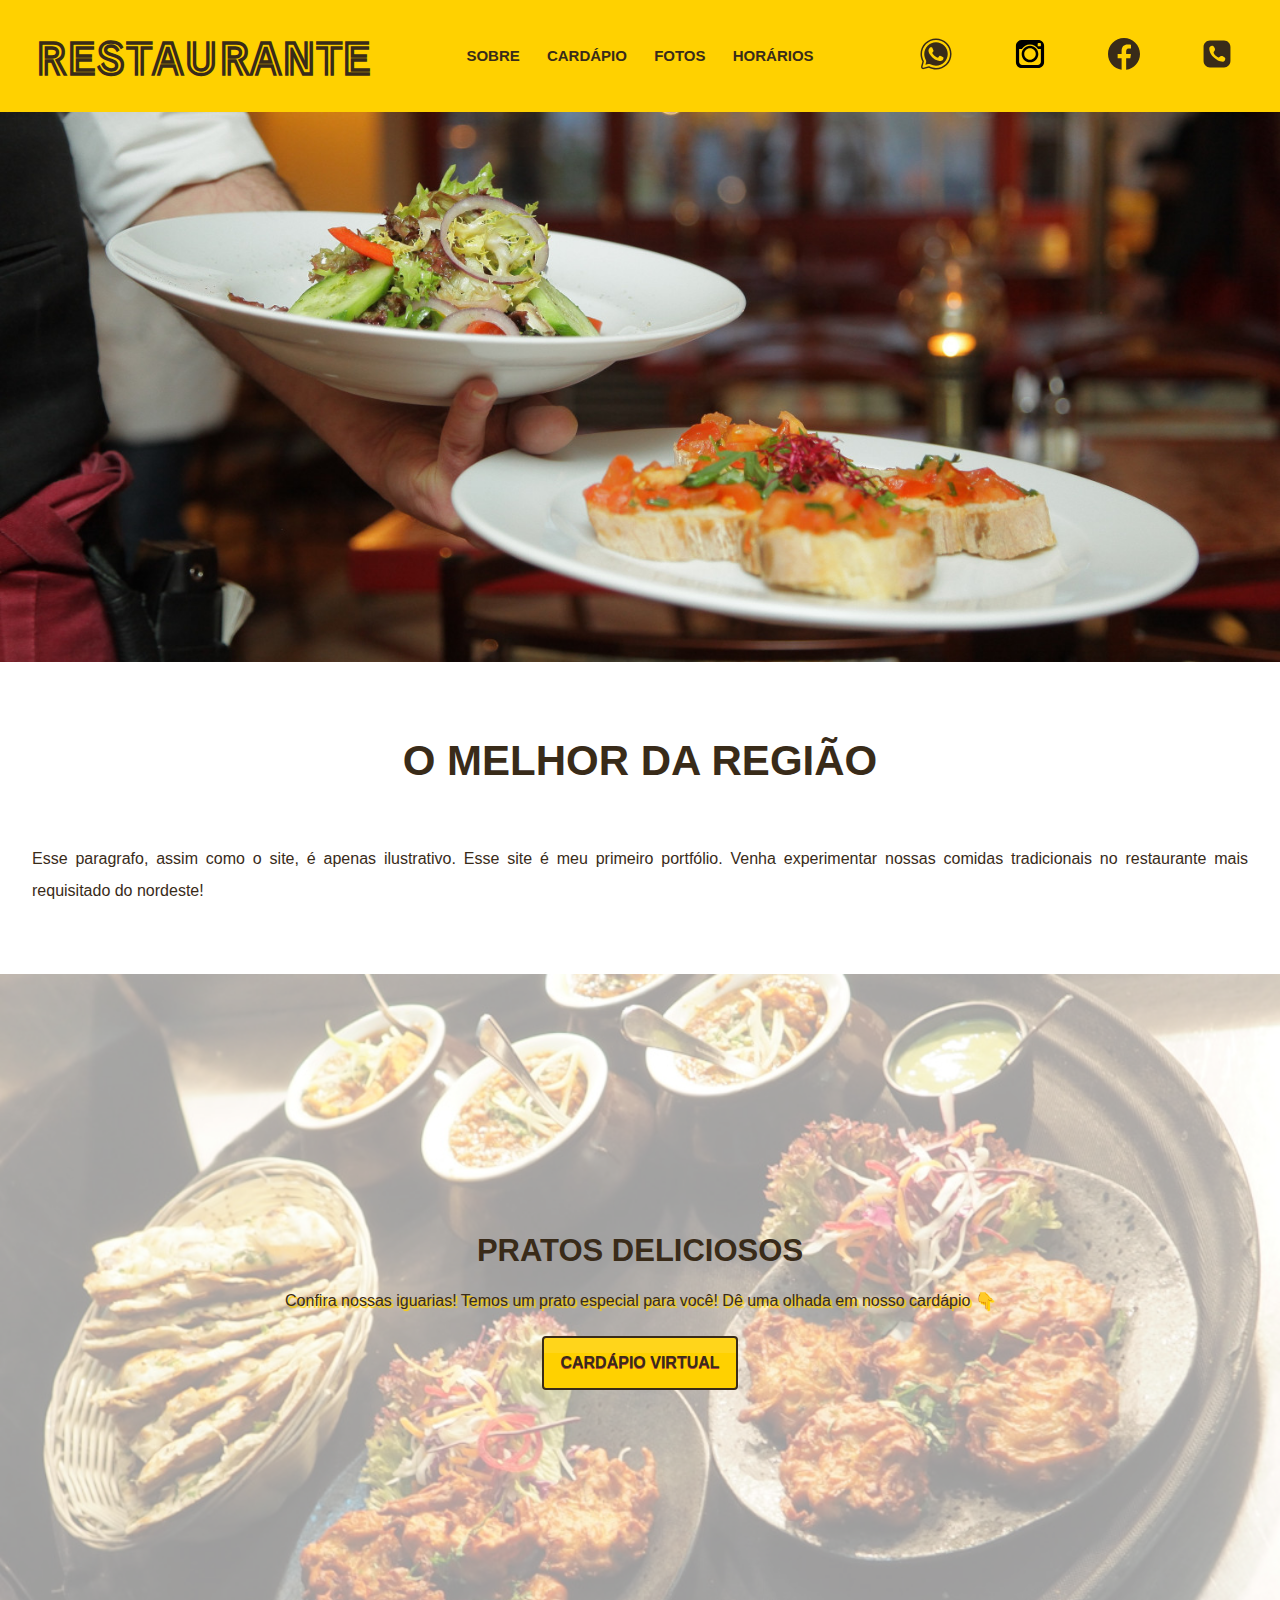
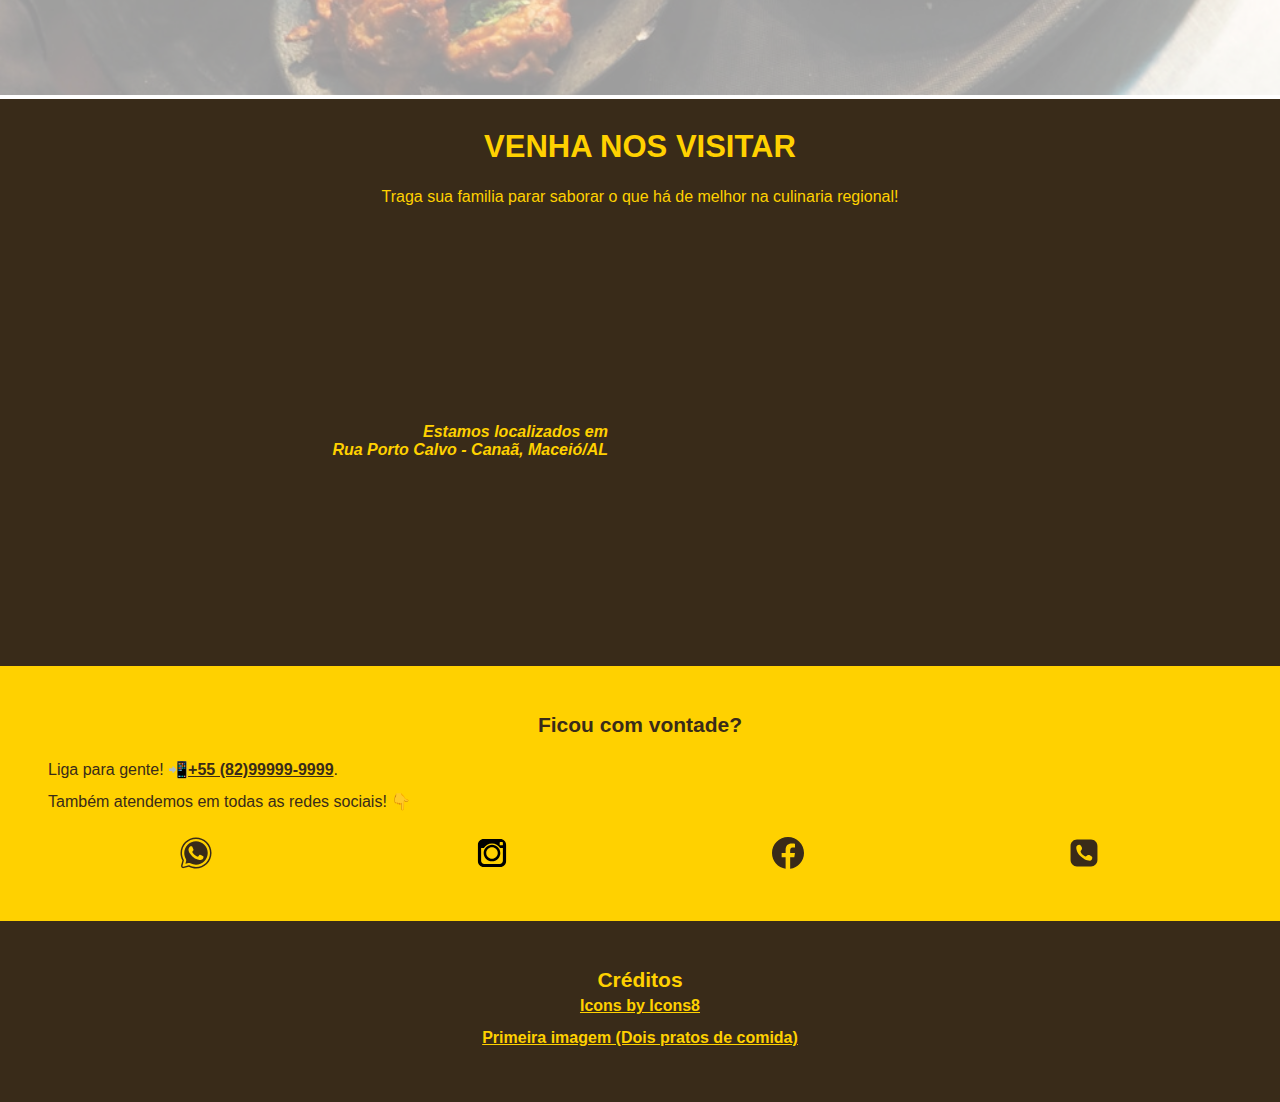
==== index.html @ 69aefb5d "First Release" ====
<!DOCTYPE html>
<html lang="pt-br">
<head>
    <meta charset="UTF-8">
    <meta http-equiv="X-UA-Compatible" content="IE=edge">
    <meta name="viewport" content="width=device-width, initial-scale=1.0">
    <title>Document</title>
    <link rel="stylesheet" href="style.css">
    <link rel="shortcut icon" href="assets/favicon.ico" type="image/x-icon">
    
    <link rel="preconnect" href="https://fonts.gstatic.com">
    <link href="https://fonts.googleapis.com/css2?family=Raleway:wght@700&display=swap" rel="stylesheet">
    <link href="https://fonts.googleapis.com/css2?family=Train+One&display=swap" rel="stylesheet">
</head>
<body>
    <header>
        <h1 class="logo" id="main-logo"><span id="txt1">RESTAURANTE</span> <span id="txt2">R</span> </h1>

        <nav id="main-nav">
            <ul class="">
                <li><a href="#sobre" class="navItens slowMove">SOBRE</a></li>
                <li><a href="" class="navItens">CARDÁPIO</a></li>
                <li><a href="" class="navItens">FOTOS</a></li>
                <li><a href="" class="navItens">HORÁRIOS</a></li>
            </ul>
        </nav>

        <nav id="social-media">
            <ul class="">
                <li><a href=""><img src="assets/social-media-icons/whatsapp-32px.svg" alt="Nosso Whatsapp"></li></a>
                <li><a href="https://www.instagram.com/erick.macena1/"><img src="assets/social-media-icons/instagram-32px.svg" alt="Nosso Instagram"></li></a>
                <li><a href=""><img src="assets/social-media-icons/facebook-32px.svg" alt="Nosso Facebook"></li></a>
                <li><a href="tel:+5582999999999"><img src="assets/social-media-icons/phone-32px.svg" alt="Nosso Telegone"></a></li>
            </ul>
        </nav>
    </header>

    <main>
        <picture>
            <source media="(max-width:500px)" srcset="assets/site-photos/garcom-500px.jpg">
            <source media="(max-width:1050px)" srcset="assets/site-photos/garcom-1000px.jpg">
            <img src="assets/site-photos/garcom-1500px.jpg" alt="Garçon segurando um prato de salada e um prato de camarão" style="width: 100%;">
        </picture>
        <article>
            <section class="content-block">
                <h1 class="title" id="sobre">O MELHOR DA REGIÃO</h1>
                <p class="simple-text">Esse paragrafo, assim como o site, é apenas ilustrativo. Esse site é meu primeiro portfólio. Venha experimentar nossas comidas tradicionais no restaurante mais requisitado do nordeste!</p>
            </section>

            <section id="atractive-block">
                <picture class="background-image">
                    <source media="(max-width:1050px)" srcset="assets/site-photos/grande-refeicao-500px.jpg">
                    <img src="assets/site-photos/grande-refeicao-1000px.jpg" alt="Mesa cheia de comida" width="100%" loading="lazy">
                </picture>

                <section class="content-block">
                    <h2 class="title2">PRATOS DELICIOSOS</h2>
                    <p class="simple-text">Confira nossas iguarias! Temos um prato especial para você! Dê uma olhada em nosso cardápio 👇</p>

                    <a class="btn">CARDÁPIO VIRTUAL</a>
                </section>
            </section>

            <section class="content-block" id="location">
                <section class="locationChild">
                    <h2 class="title2">VENHA NOS VISITAR</h2>
                    <p class="simple-text">
                        Traga sua familia parar saborar o que há de melhor na culinaria regional!
                    </p>
                </section>

                <section class="locationChild" id="address">
                    <section>
                        <address>
                            <span style="white-space:nowrap;">Estamos localizados em</span><br>
                            Rua Porto Calvo - Canaã, Maceió/AL
                        </address>
                    </section>
                    
                    
                    <section>
                        <iframe src="https://www.google.com/maps/embed?pb=!1m14!1m8!1m3!1d3933.883876075497!2d-35.7405759265915!3d-9.605266485255875!3m2!1i1024!2i768!4f13.1!3m3!1m2!1s0x701461fbe704f8f%3A0x3275fdd98e385e87!2zUi4gUMO0cnRvIENhbHZvIC0gQ2FuYcOjLCBNYWNlacOzIC0gQUw!5e0!3m2!1sen!2sbr!4v1619216663460!5m2!1sen!2sbr" width="100%" height="350" style="border:0;" allowfullscreen="true" loading="lazy"></iframe>

                    </section>
                </section>
                
            </section>
        </article>
    </main>

    <footer>
        
        <section class="myFooter">
            <h3 class="title3">Ficou com vontade?</h3>
            <p class="simple-text">Liga para gente! 📲<a style="text-decoration: underline; font-weight: bolder;" href="tel:+5582999999999">+55 (82)99999-9999</a>. <br>Também atendemos em todas as redes sociais! 👇</p>

            <nav>
                <ul id="social_media" class="">
                    <li><a href=""><img src="assets/social-media-icons/whatsapp-32px.svg" alt="Nosso Whatsapp"></li></a>
                    <li><a href="https://www.instagram.com/erick.macena1/"><img src="assets/social-media-icons/instagram-32px.svg" alt="Nosso Instagram"></li></a>
                    <li><a href=""><img src="assets/social-media-icons/facebook-32px.svg" alt="Nosso Facebook"></li></a>
                    <li><a href="tel:+5582999999999"><img src="assets/social-media-icons/phone-32px.svg" alt="Nosso Telegone"></a></li>
                </ul>
            </nav>
        </section>

        <section class="credits">
            <h3 class="title3">Créditos</h3>
            <a target="_blank" rel="external" href="https://icons8.com/">Icons by Icons8</a>
            <a target="_blank" rel="external" href="https://www.pexels.com/pt-br/foto/pessoa-segurando-pratos-de-confeitaria-em-pratos-de-ceramica-branca-262978/">Primeira imagem (Dois pratos de comida)</a>
        </section>
    </footer>
    <script src="script.js"></script>
</body>
</html>
---- style.css ----
*
{
    margin: 0;
    padding: 0;
    box-sizing: border-box;
}
/* SINTAXE DE VARIAVEL: var(--variable) */
:root
{
    --myYellow: #ffd100;
    --myBrown: #392b19;
}

html
{
    scroll-behavior: smooth;
}

body
{
    font-family: 'Open Sans', sans-serif;
    color: var(--myBrown);
    font-size: 16px;
}

header
{
    background-color: var(--myYellow);
    height: 15em;
    padding: 1em;
    width: 100%;
    display: flex;
    flex-direction: column;
    text-align: center;
    flex-wrap: wrap;
    justify-content: space-around;
}

.logo
{
    font-family: 'Train One', serif;
    font-size: 42px;

}

#txt2
{
    display: none;
}

ul
{
    list-style-type: none;
    display: flex;
    flex-wrap: wrap;
    justify-content: space-around;
}

.navItens
{
    height: 2em;
    line-height: 1.5em;
    padding: .3em;
    color: var(--myBrown);
    text-align: center;
    font-size: 15px;
    font-weight: bolder;
}

.navItens:hover
{
    color: var(--myYellow);
    background-color: var(--myBrown);
}

a
{
    color: inherit;
    text-decoration: none;
    cursor: pointer;
}

/*============\/ BODY \/=============*/

.content-block
{
    padding: 2em 2em 3em 2em;
    width: 100%;
}

.title
{
    font-size: 42px;
    text-align: center;
    padding: 1em 0;
    font-weight: bold;
    line-height: 1em;
}

.title2
{
    text-align: center;
    font-size: 31px;
    padding: 1em 0;
    font-weight: bolder;
    line-height: 1em;
}

.title3
{
    text-align: center;
    font-size: 21px;
    padding: 1em 0;
    font-weight: bolder;
    line-height: 1em;
}

.simple-text
{
    line-height: 2em;
    text-align: justify;
    font-weight: lighter;
    padding: 1.2em 0;
}

#atractive-block
{
    position: relative;
}

.background-image
{
    opacity: .4;
}

#atractive-block > section
{
    display: flex;
    flex-direction: column;
    justify-content: center;
    align-items: center;
    padding-bottom: 5em;

    position: absolute;
    top: 0;
    left: 0;
    right: 0;
    bottom: 0;
    max-height: 100%;
}

#atractive-block > section > p
{

    text-shadow: var(--myYellow) 2px 2px 1px;
}

.btn 
{
	box-shadow:inset 0px 39px 0px -24px #ffd51b;
	background-color:var(--myYellow);
	border-radius:4px;
	border:2px solid var(--myBrown);
    display: inline-block;
    font-weight: 550;
	cursor:pointer;
	color: var(--myBrown);
	padding: 1em;
    text-align: center;
	text-decoration:none;
	text-shadow:0px 1px 0px #b23e35;
}

.btn:hover {
	background-color:#ffd51b;
}
.btn:active {
	position:relative;
	top:1px;
}

#location
{
    color: var(--myYellow);
    background-color: var(--myBrown);
}

address
{
    font-weight: bold;
    padding: 2em;
}

footer
{
    font-weight: bold;
}

.myFooter
{
    padding: 3em;
    background-color: var(--myYellow);
}

.credits
{
    padding: 3em;
    color: var(--myYellow);
    background-color: var(--myBrown);
    text-align: center;
}

.credits > a
{
    text-decoration: underline;
    display: block;
    line-height: 2em;
}

@media screen and (max-width: 350px)
{
    #txt1
    {
        display: none;
    }

    #txt2
    {
        display: inline-block;
    }

}

@media screen and (min-width: 600px)
{
    header
    {
        flex-direction: row;
        align-items: center;
        height: 11em;
    }

    #main-logo
    {
        flex-basis: 100%;
    }

    #main-nav
    {
        width: 60%;
    }

    #social-media
    {
        width: 30%;
    }

    #location > section > p
    {
        text-align: center;
    }
}

@media screen and (min-width: 800px)
{
    #main-nav
    {
        width: 40%;
    }

    .title2, .title3
    {
        padding: 0;
    }

    #address
    {
        margin-top: 2em;
        display: flex;
        align-items: center;
        justify-content: center;
    }

    #address > section
    {
        width: 50%;

        max-width: 450px;
    }

    address
    {
        text-align: right;
    }
}

@media screen and (min-width: 1150px)
{
    header
    {
        align-items: center;
        height: 7em;
        justify-content: space-between;
    }

    #main-logo
    {
        flex-basis: initial;
    }

    #main-logo, #main-nav, #social-media
    {
        width: 30%;
    }

    #location > section > p
    {
        text-align: center;
    }

}
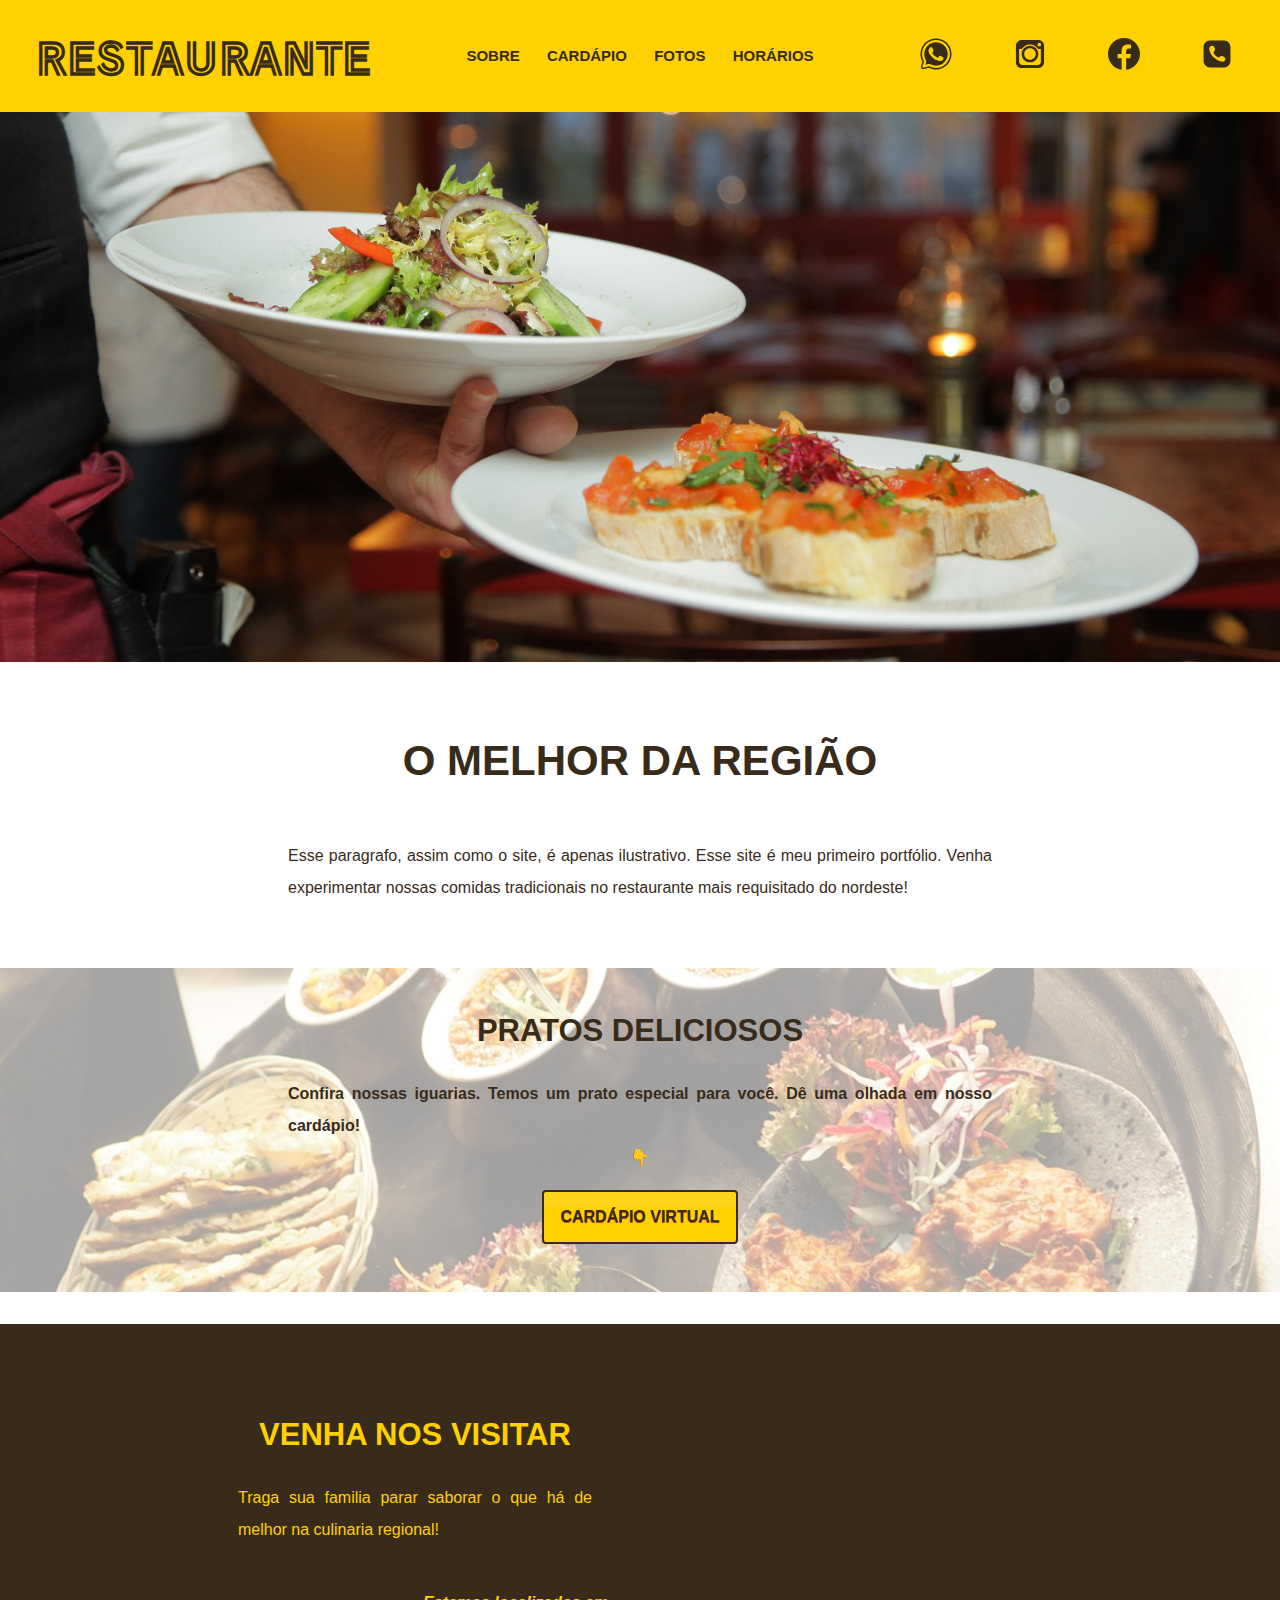
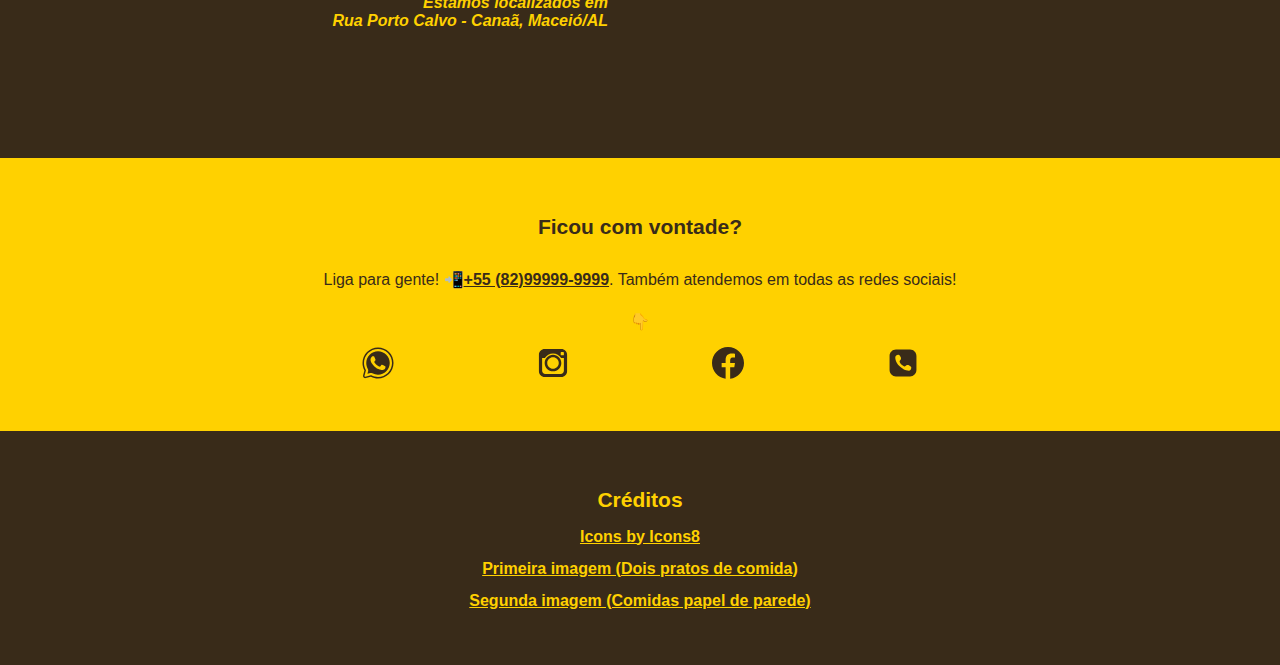
==== commit a1e7fffb: "Layout and assets fix" ====
--- a/index.html
+++ b/index.html
@@ -1,5 +1,6 @@
 <!DOCTYPE html>
 <html lang="pt-br">
+
 <head>
     <meta charset="UTF-8">
     <meta http-equiv="X-UA-Compatible" content="IE=edge">
@@ -7,16 +8,17 @@
     <title>Document</title>
     <link rel="stylesheet" href="style.css">
     <link rel="shortcut icon" href="assets/favicon.ico" type="image/x-icon">
-    
+
     <link rel="preconnect" href="https://fonts.gstatic.com">
     <link href="https://fonts.googleapis.com/css2?family=Raleway:wght@700&display=swap" rel="stylesheet">
     <link href="https://fonts.googleapis.com/css2?family=Train+One&display=swap" rel="stylesheet">
 </head>
+
 <body>
     <header>
         <h1 class="logo" id="main-logo"><span id="txt1">RESTAURANTE</span> <span id="txt2">R</span> </h1>
 
-        <nav id="main-nav">
+        <nav id="header-nav">
             <ul class="">
                 <li><a href="#sobre" class="navItens slowMove">SOBRE</a></li>
                 <li><a href="" class="navItens">CARDÁPIO</a></li>
@@ -28,9 +30,11 @@
         <nav id="social-media">
             <ul class="">
                 <li><a href=""><img src="assets/social-media-icons/whatsapp-32px.svg" alt="Nosso Whatsapp"></li></a>
-                <li><a href="https://www.instagram.com/erick.macena1/"><img src="assets/social-media-icons/instagram-32px.svg" alt="Nosso Instagram"></li></a>
+                <li><a href="https://www.instagram.com/erick.macena1/"><img
+                            src="assets/social-media-icons/instagram-32px.svg" alt="Nosso Instagram"></li></a>
                 <li><a href=""><img src="assets/social-media-icons/facebook-32px.svg" alt="Nosso Facebook"></li></a>
-                <li><a href="tel:+5582999999999"><img src="assets/social-media-icons/phone-32px.svg" alt="Nosso Telegone"></a></li>
+                <li><a href="tel:+5582999999999"><img src="assets/social-media-icons/phone-32px.svg"
+                            alt="Nosso Telegone"></a></li>
             </ul>
         </nav>
     </header>
@@ -39,66 +43,78 @@
         <picture>
             <source media="(max-width:500px)" srcset="assets/site-photos/garcom-500px.jpg">
             <source media="(max-width:1050px)" srcset="assets/site-photos/garcom-1000px.jpg">
-            <img src="assets/site-photos/garcom-1500px.jpg" alt="Garçon segurando um prato de salada e um prato de camarão" style="width: 100%;">
+            <img src="assets/site-photos/garcom-1500px.jpg"
+                alt="Garçon segurando um prato de salada e um prato de camarão" style="width: 100%;">
         </picture>
+
         <article>
-            <section class="content-block">
-                <h1 class="title" id="sobre">O MELHOR DA REGIÃO</h1>
-                <p class="simple-text">Esse paragrafo, assim como o site, é apenas ilustrativo. Esse site é meu primeiro portfólio. Venha experimentar nossas comidas tradicionais no restaurante mais requisitado do nordeste!</p>
+            <section id="sobre" class="content-block">
+                <h1 class="title">O MELHOR DA REGIÃO</h1>
+                <p class="simple-text">Esse paragrafo, assim como o site, é apenas ilustrativo. Esse site é meu primeiro
+                    portfólio. Venha experimentar nossas comidas tradicionais no restaurante mais requisitado do
+                    nordeste!</p>
             </section>
 
-            <section id="atractive-block">
+            <section id="atractive-block" class="content-block">
+
+                <h2 class="title2">PRATOS DELICIOSOS</h2>
+                <p class="simple-text">Confira nossas iguarias. Temos um prato especial para você. Dê uma olhada em
+                    nosso cardápio!<br><span class="seta-baixo">👇</span></p>
+
+                <a class="btn">CARDÁPIO VIRTUAL</a>
+
                 <picture class="background-image">
-                    <source media="(max-width:1050px)" srcset="assets/site-photos/grande-refeicao-500px.jpg">
-                    <img src="assets/site-photos/grande-refeicao-1000px.jpg" alt="Mesa cheia de comida" width="100%" loading="lazy">
+                    <source media="(max-width:600px)" srcset="assets/site-photos/grande-refeicao-500px.jpg">
+                    <source media="(max-width:1050px)" srcset="assets/site-photos/grande-refeicao-1000px-cropped.jpg">
+                    <img src="assets/site-photos/grande-refeicao-1500px-cropped.jpg" alt="Mesa cheia de comida"
+                        width="100%" height="100%" loading="lazy">
                 </picture>
-
-                <section class="content-block">
-                    <h2 class="title2">PRATOS DELICIOSOS</h2>
-                    <p class="simple-text">Confira nossas iguarias! Temos um prato especial para você! Dê uma olhada em nosso cardápio 👇</p>
-
-                    <a class="btn">CARDÁPIO VIRTUAL</a>
-                </section>
             </section>
 
             <section class="content-block" id="location">
-                <section class="locationChild">
+                <section>
                     <h2 class="title2">VENHA NOS VISITAR</h2>
                     <p class="simple-text">
                         Traga sua familia parar saborar o que há de melhor na culinaria regional!
                     </p>
+
+                    <address>
+                        <span style="white-space:nowrap;">Estamos localizados em</span><br>
+                        Rua Porto Calvo - Canaã, Maceió/AL
+                    </address>
                 </section>
 
-                <section class="locationChild" id="address">
-                    <section>
-                        <address>
-                            <span style="white-space:nowrap;">Estamos localizados em</span><br>
-                            Rua Porto Calvo - Canaã, Maceió/AL
-                        </address>
-                    </section>
-                    
-                    
-                    <section>
-                        <iframe src="https://www.google.com/maps/embed?pb=!1m14!1m8!1m3!1d3933.883876075497!2d-35.7405759265915!3d-9.605266485255875!3m2!1i1024!2i768!4f13.1!3m3!1m2!1s0x701461fbe704f8f%3A0x3275fdd98e385e87!2zUi4gUMO0cnRvIENhbHZvIC0gQ2FuYcOjLCBNYWNlacOzIC0gQUw!5e0!3m2!1sen!2sbr!4v1619216663460!5m2!1sen!2sbr" width="100%" height="350" style="border:0;" allowfullscreen="true" loading="lazy"></iframe>
+                <section>
+                    <iframe
+                        src="https://www.google.com/maps/embed?pb=!1m14!1m8!1m3!1d3933.883876075497!2d-35.7405759265915!3d-9.605266485255875!3m2!1i1024!2i768!4f13.1!3m3!1m2!1s0x701461fbe704f8f%3A0x3275fdd98e385e87!2zUi4gUMO0cnRvIENhbHZvIC0gQ2FuYcOjLCBNYWNlacOzIC0gQUw!5e0!3m2!1sen!2sbr!4v1619216663460!5m2!1sen!2sbr"
+                        width="100%" height="350" style="border:0;" allowfullscreen="true" loading="lazy"></iframe>
 
-                    </section>
                 </section>
-                
+
+
             </section>
         </article>
     </main>
 
     <footer>
-        
+
         <section class="myFooter">
             <h3 class="title3">Ficou com vontade?</h3>
-            <p class="simple-text">Liga para gente! 📲<a style="text-decoration: underline; font-weight: bolder;" href="tel:+5582999999999">+55 (82)99999-9999</a>. <br>Também atendemos em todas as redes sociais! 👇</p>
 
-            <nav>
-                <ul id="social_media" class="">
+            <p class="simple-text">Liga para gente! 📲<a style="text-decoration: underline; font-weight: bolder;"
+                    href="tel:+5582999999999">+55 (82)99999-9999</a>. Também atendemos em todas as redes sociais!
+            </p>
+
+            <p class="seta-baixo">👇</p>
+
+            <nav id="social_media_2">
+                <ul>
                     <li><a href=""><img src="assets/social-media-icons/whatsapp-32px.svg" alt="Nosso Whatsapp"></li></a>
+                    
                     <li><a href="https://www.instagram.com/erick.macena1/"><img src="assets/social-media-icons/instagram-32px.svg" alt="Nosso Instagram"></li></a>
+
                     <li><a href=""><img src="assets/social-media-icons/facebook-32px.svg" alt="Nosso Facebook"></li></a>
+
                     <li><a href="tel:+5582999999999"><img src="assets/social-media-icons/phone-32px.svg" alt="Nosso Telegone"></a></li>
                 </ul>
             </nav>
@@ -107,9 +123,15 @@
         <section class="credits">
             <h3 class="title3">Créditos</h3>
             <a target="_blank" rel="external" href="https://icons8.com/">Icons by Icons8</a>
-            <a target="_blank" rel="external" href="https://www.pexels.com/pt-br/foto/pessoa-segurando-pratos-de-confeitaria-em-pratos-de-ceramica-branca-262978/">Primeira imagem (Dois pratos de comida)</a>
+            <a target="_blank" rel="external"
+                href="https://www.pexels.com/pt-br/foto/pessoa-segurando-pratos-de-confeitaria-em-pratos-de-ceramica-branca-262978/">Primeira
+                imagem (Dois pratos de comida)</a>
+            <a target="_blank" rel="external"
+                href="https://www.pexels.com/pt-br/foto/prato-cozido-servido-em-bandeja-preta-958547/">Segunda imagem
+                (Comidas papel de parede)</a>
         </section>
     </footer>
     <script src="script.js"></script>
 </body>
+
 </html>--- a/style.css
+++ b/style.css
@@ -50,6 +50,7 @@
 
 ul
 {
+    width: 100%;
     list-style-type: none;
     display: flex;
     flex-wrap: wrap;
@@ -125,34 +126,34 @@
 
 #atractive-block
 {
-    position: relative;
-}
-
-.background-image
-{
-    opacity: .4;
-}
-
-#atractive-block > section
-{
     display: flex;
     flex-direction: column;
     justify-content: center;
     align-items: center;
-    padding-bottom: 5em;
-
+
+    position: relative;
+}
+
+#atractive-block > p
+{
+    font-weight: bold;
+}
+
+.seta-baixo
+{
+    display: block;
+    text-align: center;
+}
+
+#atractive-block > picture
+{
+    z-index: -1;
+    opacity: 0.4;
     position: absolute;
     top: 0;
     left: 0;
     right: 0;
     bottom: 0;
-    max-height: 100%;
-}
-
-#atractive-block > section > p
-{
-
-    text-shadow: var(--myYellow) 2px 2px 1px;
 }
 
 .btn 
@@ -191,6 +192,7 @@
     padding: 2em;
 }
 
+
 footer
 {
     font-weight: bold;
@@ -200,6 +202,17 @@
 {
     padding: 3em;
     background-color: var(--myYellow);
+
+    display: flex;
+    flex-direction: column;
+    justify-content: center;
+    align-items: center;
+}
+
+#social_media_2
+{
+    width: 70%;
+    padding-top: 1em;
 }
 
 .credits
@@ -245,7 +258,7 @@
         flex-basis: 100%;
     }
 
-    #main-nav
+    #header-nav
     {
         width: 60%;
     }
@@ -255,25 +268,32 @@
         width: 30%;
     }
 
-    #location > section > p
-    {
-        text-align: center;
+    .simple-text
+    {
+        max-width: 550px;
+        margin: auto;
+        padding: 1em 3em;
     }
 }
 
 @media screen and (min-width: 800px)
 {
-    #main-nav
+    #header-nav
     {
         width: 40%;
     }
 
     .title2, .title3
     {
-        padding: 0;
-    }
-
-    #address
+        padding: 0.5em;
+    }
+
+    .simple-text, #social_media_2
+    {
+        max-width: 700px;
+    }
+
+    #location
     {
         margin-top: 2em;
         display: flex;
@@ -281,7 +301,7 @@
         justify-content: center;
     }
 
-    #address > section
+    #location > section
     {
         width: 50%;
 
@@ -308,14 +328,13 @@
         flex-basis: initial;
     }
 
-    #main-logo, #main-nav, #social-media
+    #main-logo, #header-nav, #social-media
     {
         width: 30%;
     }
 
-    #location > section > p
-    {
-        text-align: center;
-    }
-
-}
+    .simple-text
+    {
+        max-width: 800px;
+    }
+}
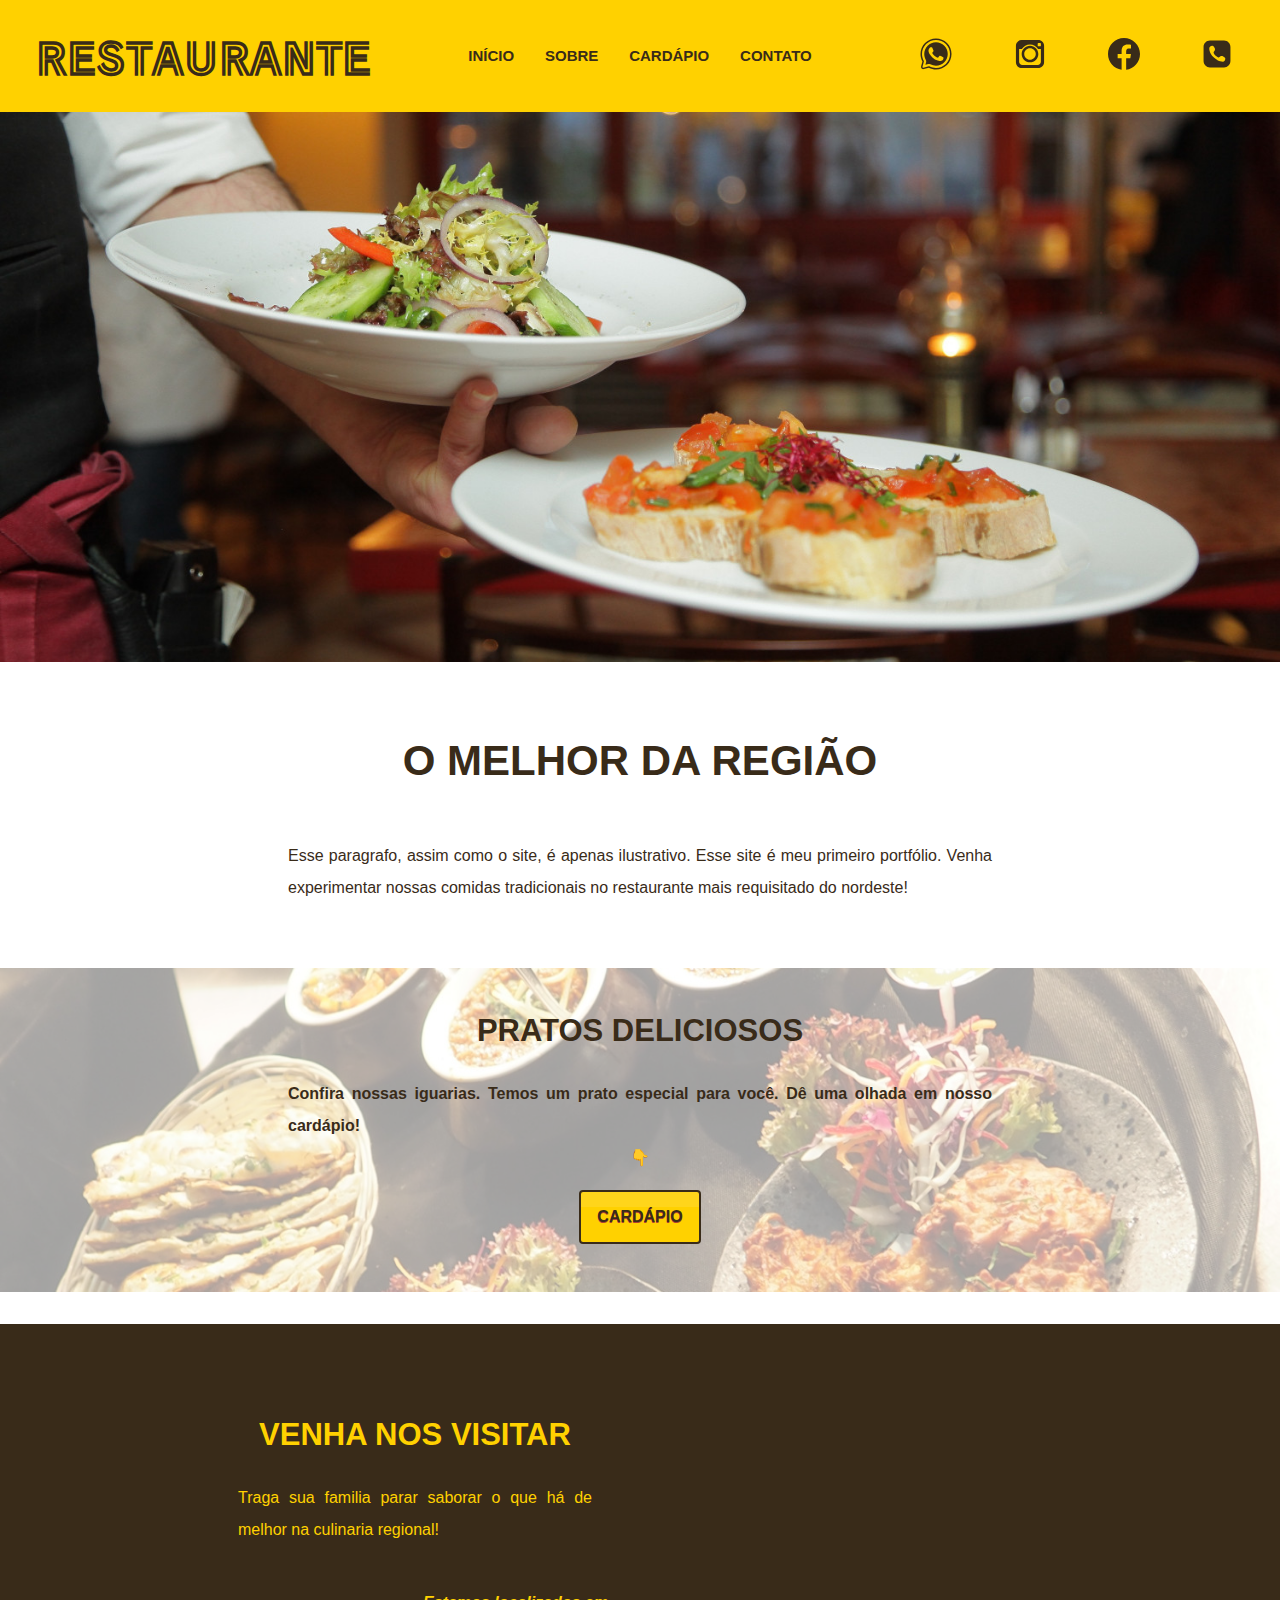
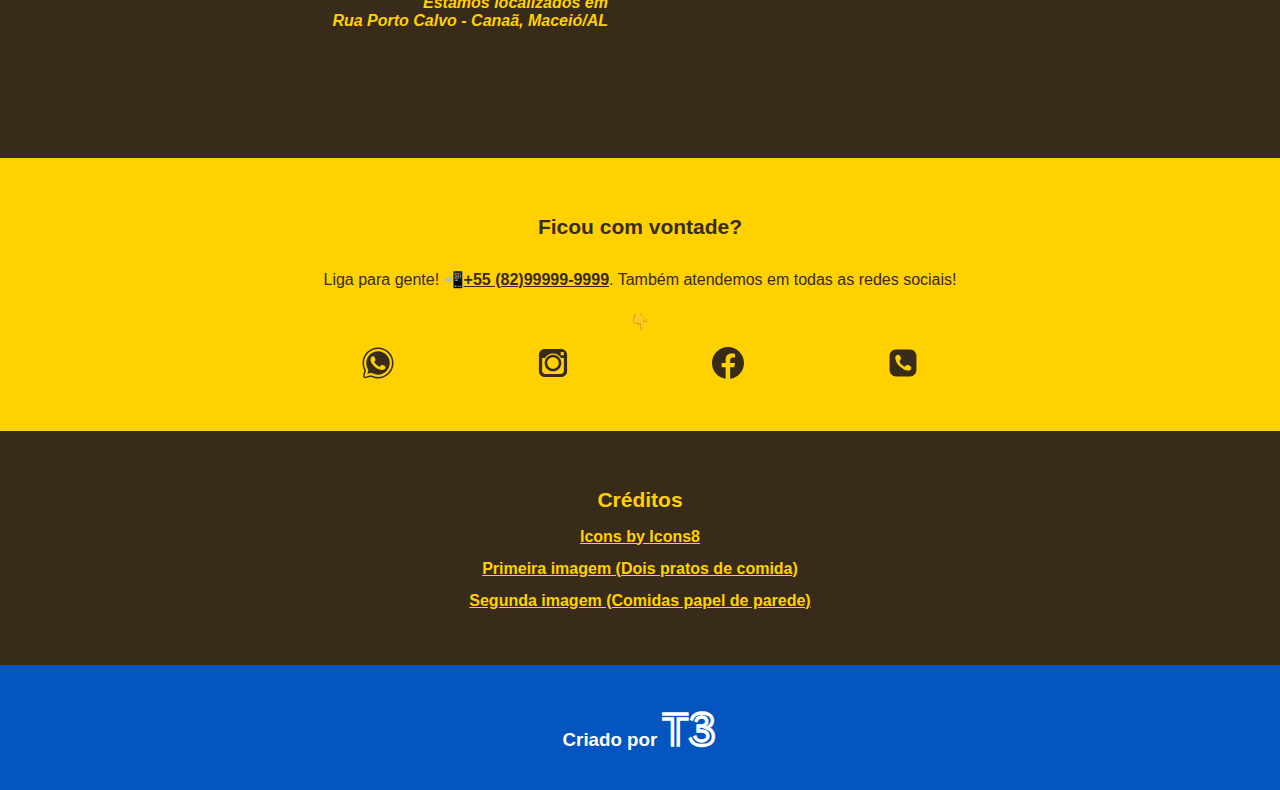
==== commit b99f5b0a: "Cardapio page added and styled" ====
--- a/index.html
+++ b/index.html
@@ -6,7 +6,7 @@
     <meta http-equiv="X-UA-Compatible" content="IE=edge">
     <meta name="viewport" content="width=device-width, initial-scale=1.0">
     <title>Document</title>
-    <link rel="stylesheet" href="style.css">
+    <link rel="stylesheet" href="/styles/index.css">
     <link rel="shortcut icon" href="assets/favicon.ico" type="image/x-icon">
 
     <link rel="preconnect" href="https://fonts.gstatic.com">
@@ -16,25 +16,38 @@
 
 <body>
     <header>
-        <h1 class="logo" id="main-logo"><span id="txt1">RESTAURANTE</span> <span id="txt2">R</span> </h1>
+        <h1 class="logo" id="main-logo">
+            <a href="/index.html">
+                <span id="txt1">RESTAURANTE</span> <span id="txt2">R</span>
+            </a>
+        </h1>
 
         <nav id="header-nav">
             <ul class="">
+                <li><a href="/index.html" class="navItens">INÍCIO</a></li>
                 <li><a href="#sobre" class="navItens slowMove">SOBRE</a></li>
-                <li><a href="" class="navItens">CARDÁPIO</a></li>
-                <li><a href="" class="navItens">FOTOS</a></li>
-                <li><a href="" class="navItens">HORÁRIOS</a></li>
+                <li><a href="/cardapio.html" class="navItens">CARDÁPIO</a></li>
+                <li><a href="" class="navItens">CONTATO</a></li>
             </ul>
         </nav>
 
         <nav id="social-media">
             <ul class="">
-                <li><a href=""><img src="assets/social-media-icons/whatsapp-32px.svg" alt="Nosso Whatsapp"></li></a>
-                <li><a href="https://www.instagram.com/erick.macena1/"><img
-                            src="assets/social-media-icons/instagram-32px.svg" alt="Nosso Instagram"></li></a>
-                <li><a href=""><img src="assets/social-media-icons/facebook-32px.svg" alt="Nosso Facebook"></li></a>
-                <li><a href="tel:+5582999999999"><img src="assets/social-media-icons/phone-32px.svg"
-                            alt="Nosso Telegone"></a></li>
+                <li><a target="_blank" href="https://wa.me/1xxxxxxxxxx?"><img src="assets/social-media-icons/whatsapp-32px.svg"
+                            alt="Nosso Whatsapp"></a>
+                </li>
+                <li>
+                    <a target="_blank" href="https://www.instagram.com/erick.macena1/"><img
+                            src="assets/social-media-icons/instagram-32px.svg" alt="Nosso Instagram">
+                    </a>
+                </li>
+                <li>
+                    <a target="_blank" href=""><img src="assets/social-media-icons/facebook-32px.svg"
+                            alt="Nosso Facebook"></a>
+                </li>
+                <li><a target="_blank" href="tel:+5582999999999"><img src="assets/social-media-icons/phone-32px.svg"
+                            alt="Nosso Telegone"></a>
+                </li>
             </ul>
         </nav>
     </header>
@@ -43,8 +56,7 @@
         <picture>
             <source media="(max-width:500px)" srcset="assets/site-photos/garcom-500px.jpg">
             <source media="(max-width:1050px)" srcset="assets/site-photos/garcom-1000px.jpg">
-            <img src="assets/site-photos/garcom-1500px.jpg"
-                alt="Garçon segurando um prato de salada e um prato de camarão" style="width: 100%;">
+            <img src="assets/site-photos/garcom-1500px.jpg" alt="Garçon segurando um prato de salada e um prato de camarão" width="100%">
         </picture>
 
         <article>
@@ -61,13 +73,12 @@
                 <p class="simple-text">Confira nossas iguarias. Temos um prato especial para você. Dê uma olhada em
                     nosso cardápio!<br><span class="seta-baixo">👇</span></p>
 
-                <a class="btn">CARDÁPIO VIRTUAL</a>
+                <a class="btn">CARDÁPIO</a>
 
                 <picture class="background-image">
                     <source media="(max-width:600px)" srcset="assets/site-photos/grande-refeicao-500px.jpg">
                     <source media="(max-width:1050px)" srcset="assets/site-photos/grande-refeicao-1000px-cropped.jpg">
-                    <img src="assets/site-photos/grande-refeicao-1500px-cropped.jpg" alt="Mesa cheia de comida"
-                        width="100%" height="100%" loading="lazy">
+                    <img src="assets/site-photos/grande-refeicao-1500px-cropped.jpg" alt="Mesa cheia de comida"width="100%" height="100%" loading="lazy">
                 </picture>
             </section>
 
@@ -108,16 +119,24 @@
             <p class="seta-baixo">👇</p>
 
             <nav id="social_media_2">
-                <ul>
-                    <li><a href=""><img src="assets/social-media-icons/whatsapp-32px.svg" alt="Nosso Whatsapp"></li></a>
-                    
-                    <li><a href="https://www.instagram.com/erick.macena1/"><img src="assets/social-media-icons/instagram-32px.svg" alt="Nosso Instagram"></li></a>
-
-                    <li><a href=""><img src="assets/social-media-icons/facebook-32px.svg" alt="Nosso Facebook"></li></a>
-
-                    <li><a href="tel:+5582999999999"><img src="assets/social-media-icons/phone-32px.svg" alt="Nosso Telegone"></a></li>
+                <ul class="">
+                    <li><a target="_blank" href="https://wa.me/1xxxxxxxxxx?"><img src="assets/social-media-icons/whatsapp-32px.svg"
+                                alt="Nosso Whatsapp"></a>
+                    </li>
+                    <li>
+                        <a target="_blank" href="https://www.instagram.com/erick.macena1/"><img
+                                src="assets/social-media-icons/instagram-32px.svg" alt="Nosso Instagram">
+                        </a>
+                    </li>
+                    <li>
+                        <a target="_blank" href=""><img src="assets/social-media-icons/facebook-32px.svg"
+                                alt="Nosso Facebook"></a>
+                    </li>
+                    <li><a target="_blank" href="tel:+5582999999999"><img src="assets/social-media-icons/phone-32px.svg"
+                                alt="Nosso Telegone"></a>
+                    </li>
                 </ul>
-            </nav>
+        </nav>
         </section>
 
         <section class="credits">
@@ -130,8 +149,11 @@
                 href="https://www.pexels.com/pt-br/foto/prato-cozido-servido-em-bandeja-preta-958547/">Segunda imagem
                 (Comidas papel de parede)</a>
         </section>
+
+        <footer class="signature">
+            <h3>Criado por <a target="_blank" href="https://linktr.ee/tech3" class="logo">T3</a></h3>
+        </footer>
     </footer>
-    <script src="script.js"></script>
 </body>
 
 </html>--- a/styles/index.css
+++ b/styles/index.css
@@ -0,0 +1,358 @@
+/*============\/ HEADER AND DEFAULT CONFIGS \/=============*/
+
+*
+{
+    margin: 0;
+    padding: 0;
+    box-sizing: border-box;
+}
+
+:root
+{
+    --myYellow: #ffd100;
+    --myBrown: #392b19;
+    --myBlue: #0455BF;
+}
+
+html
+{
+    scroll-behavior: smooth;
+}
+
+body
+{
+    font-family: 'Open Sans', sans-serif;
+    color: var(--myBrown);
+    font-size: 16px;
+}
+
+header
+{
+    background-color: var(--myYellow);
+    height: 15em;
+    padding: 1em;
+    width: 100%;
+    display: flex;
+    flex-direction: column;
+    text-align: center;
+    flex-wrap: wrap;
+    justify-content: space-around;
+}
+
+.logo
+{
+    font-family: 'Train One', serif;
+    font-size: 42px;
+}
+
+#txt2
+{
+    display: none;
+}
+
+ul
+{
+    width: 100%;
+    list-style-type: none;
+    display: flex;
+    flex-wrap: wrap;
+    justify-content: space-around;
+}
+
+.navItens
+{
+    height: 2em;
+    line-height: 1.5em;
+    padding: .3em;
+    color: var(--myBrown);
+    text-align: center;
+    font-size: 15px;
+    font-weight: bolder;
+}
+
+.navItens:hover
+{
+    color: var(--myYellow);
+    background-color: var(--myBrown);
+}
+
+a
+{
+    color: inherit;
+    text-decoration: none;
+    cursor: pointer;
+}
+
+
+.title
+{
+    font-size: 42px;
+    text-align: center;
+    padding: 1em 0;
+    font-weight: bold;
+    line-height: 1em;
+}
+
+.title2
+{
+    text-align: center;
+    font-size: 31px;
+    padding: 1em 0;
+    font-weight: bolder;
+    line-height: 1em;
+}
+
+.title3
+{
+    text-align: center;
+    font-size: 21px;
+    padding: 1em 0;
+    font-weight: bolder;
+    line-height: 1em;
+}
+
+.simple-text
+{
+    line-height: 2em;
+    text-align: justify;
+    font-weight: lighter;
+    padding: 1.2em 0;
+}
+
+/*============\/ BODY \/=============*/
+
+.content-block
+{
+    padding: 2em 2em 3em 2em;
+    width: 100%;
+}
+
+
+#atractive-block
+{
+    display: flex;
+    flex-direction: column;
+    justify-content: center;
+    align-items: center;
+
+    position: relative;
+}
+
+#atractive-block > p
+{
+    font-weight: bold;
+}
+
+.seta-baixo
+{
+    display: block;
+    text-align: center;
+}
+
+#atractive-block > picture
+{
+    z-index: -1;
+    opacity: 0.4;
+    position: absolute;
+    top: 0;
+    left: 0;
+    right: 0;
+    bottom: 0;
+}
+
+.btn 
+{
+	box-shadow:inset 0px 39px 0px -24px #ffd51b;
+	background-color:var(--myYellow);
+	border-radius:4px;
+	border:2px solid var(--myBrown);
+    display: inline-block;
+    font-weight: 550;
+	cursor:pointer;
+	color: var(--myBrown);
+	padding: 1em;
+    text-align: center;
+	text-decoration:none;
+	text-shadow:0px 1px 0px #b23e35;
+}
+
+.btn:hover {
+	background-color:#ffd51b;
+}
+.btn:active {
+	position:relative;
+	top:1px;
+}
+
+#location
+{
+    color: var(--myYellow);
+    background-color: var(--myBrown);
+}
+
+address
+{
+    font-weight: bold;
+    padding: 2em;
+}
+
+/*============\/ FOOTER \/=============*/
+
+footer
+{
+    font-weight: bold;
+}
+
+.myFooter
+{
+    padding: 3em;
+    background-color: var(--myYellow);
+
+    display: flex;
+    flex-direction: column;
+    justify-content: center;
+    align-items: center;
+}
+
+#social_media_2
+{
+    width: 70%;
+    padding-top: 1em;
+}
+
+.credits
+{
+    padding: 3em;
+    color: var(--myYellow);
+    background-color: var(--myBrown);
+    text-align: center;
+}
+
+.credits > a
+{
+    text-decoration: underline;
+    display: block;
+    line-height: 2em;
+}
+
+.signature
+{
+    background-color: var(--myBlue);
+    color: white;
+    padding: 2em;
+    text-align: center;
+}
+
+.signature > span
+{
+    line-height: 5px;
+}
+
+@media screen and (max-width: 350px)
+{
+    #txt1
+    {
+        display: none;
+    }
+
+    #txt2
+    {
+        display: inline-block;
+    }
+
+}
+
+@media screen and (min-width: 600px)
+{
+    header
+    {
+        flex-direction: row;
+        align-items: center;
+        height: 11em;
+    }
+
+    #main-logo
+    {
+        flex-basis: 100%;
+    }
+
+    #header-nav
+    {
+        width: 60%;
+    }
+
+    #social-media
+    {
+        width: 30%;
+    }
+
+    .simple-text
+    {
+        max-width: 550px;
+        margin: auto;
+        padding: 1em 3em;
+    }
+}
+
+@media screen and (min-width: 800px)
+{
+    #header-nav
+    {
+        width: 40%;
+    }
+
+    .title2, .title3
+    {
+        padding: 0.5em;
+    }
+
+    .simple-text, #social_media_2
+    {
+        max-width: 700px;
+    }
+
+    #location
+    {
+        margin-top: 2em;
+        display: flex;
+        align-items: center;
+        justify-content: center;
+    }
+
+    #location > section
+    {
+        width: 50%;
+
+        max-width: 450px;
+    }
+
+    address
+    {
+        text-align: right;
+    }
+}
+
+@media screen and (min-width: 1150px)
+{
+    header
+    {
+        align-items: center;
+        height: 7em;
+        justify-content: space-between;
+    }
+
+    #main-logo
+    {
+        flex-basis: initial;
+    }
+
+    #main-logo, #header-nav, #social-media
+    {
+        width: 30%;
+    }
+
+    .simple-text
+    {
+        max-width: 800px;
+    }
+}
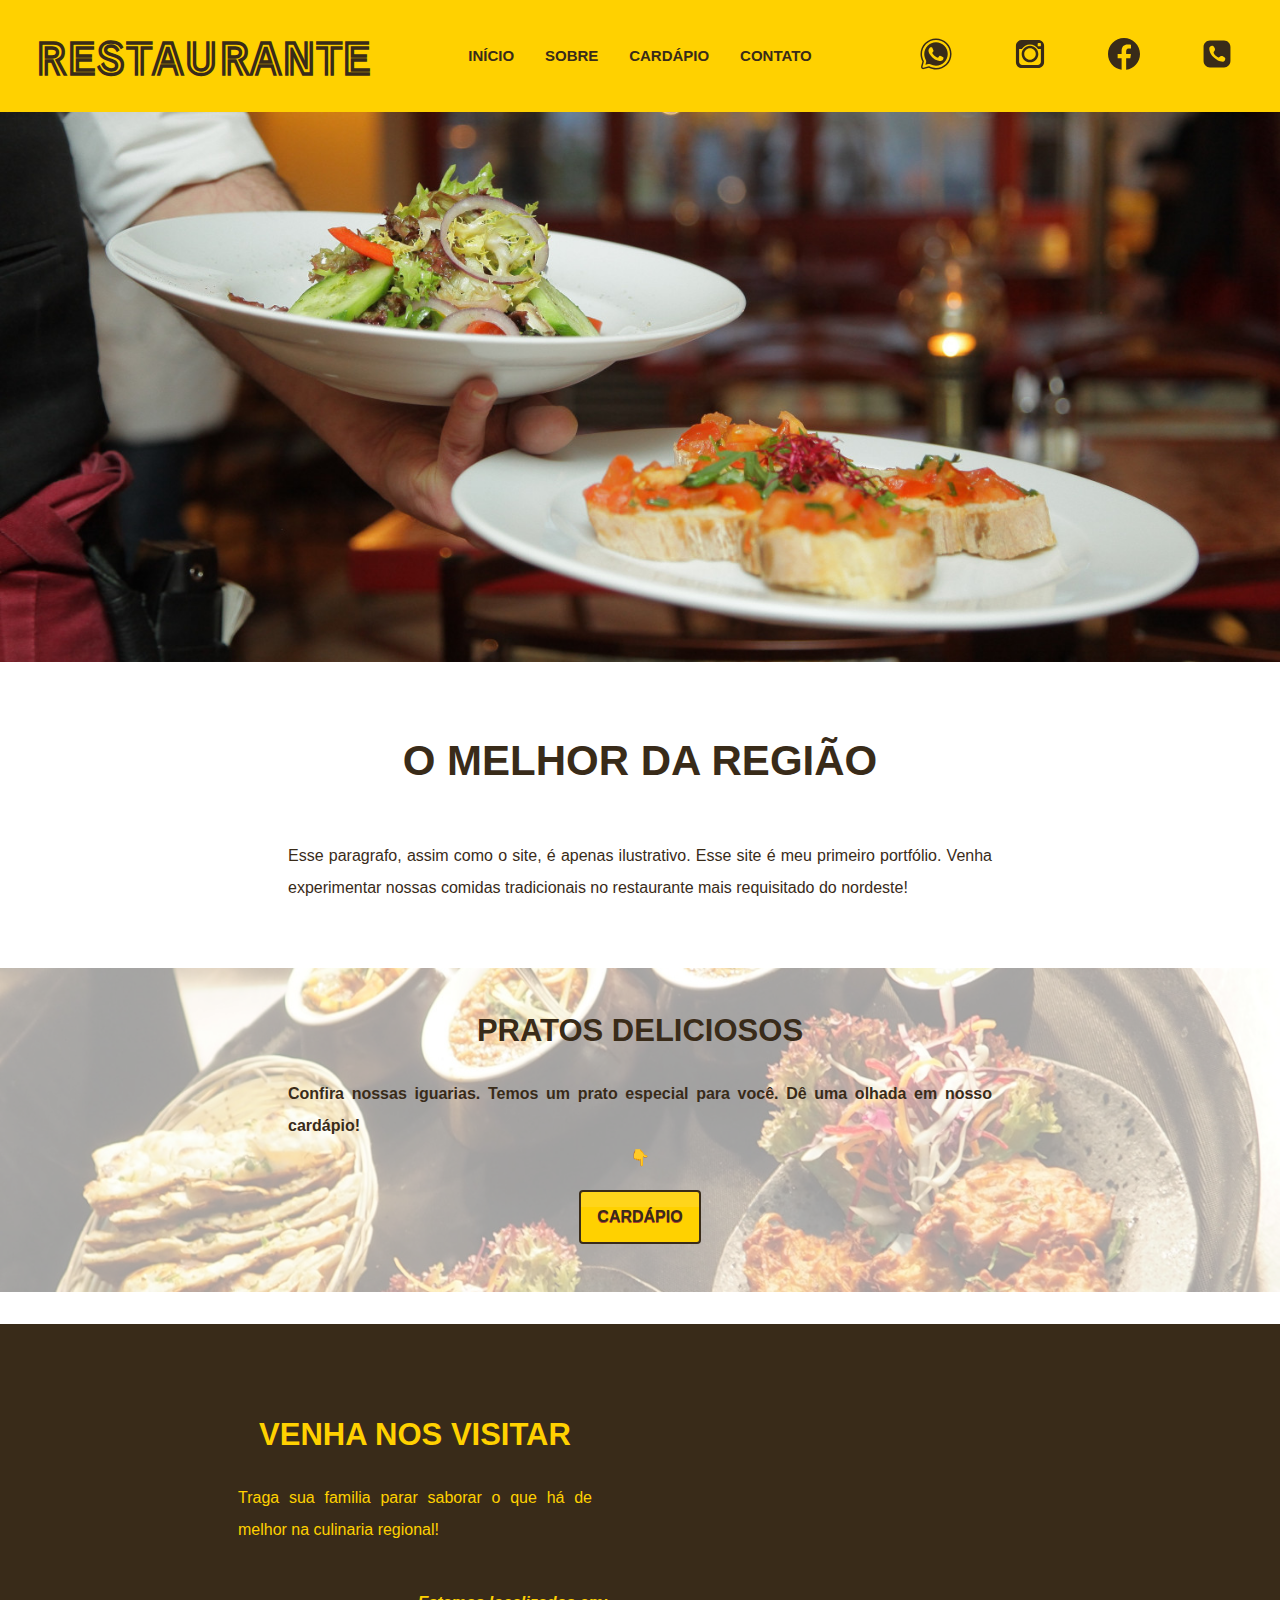
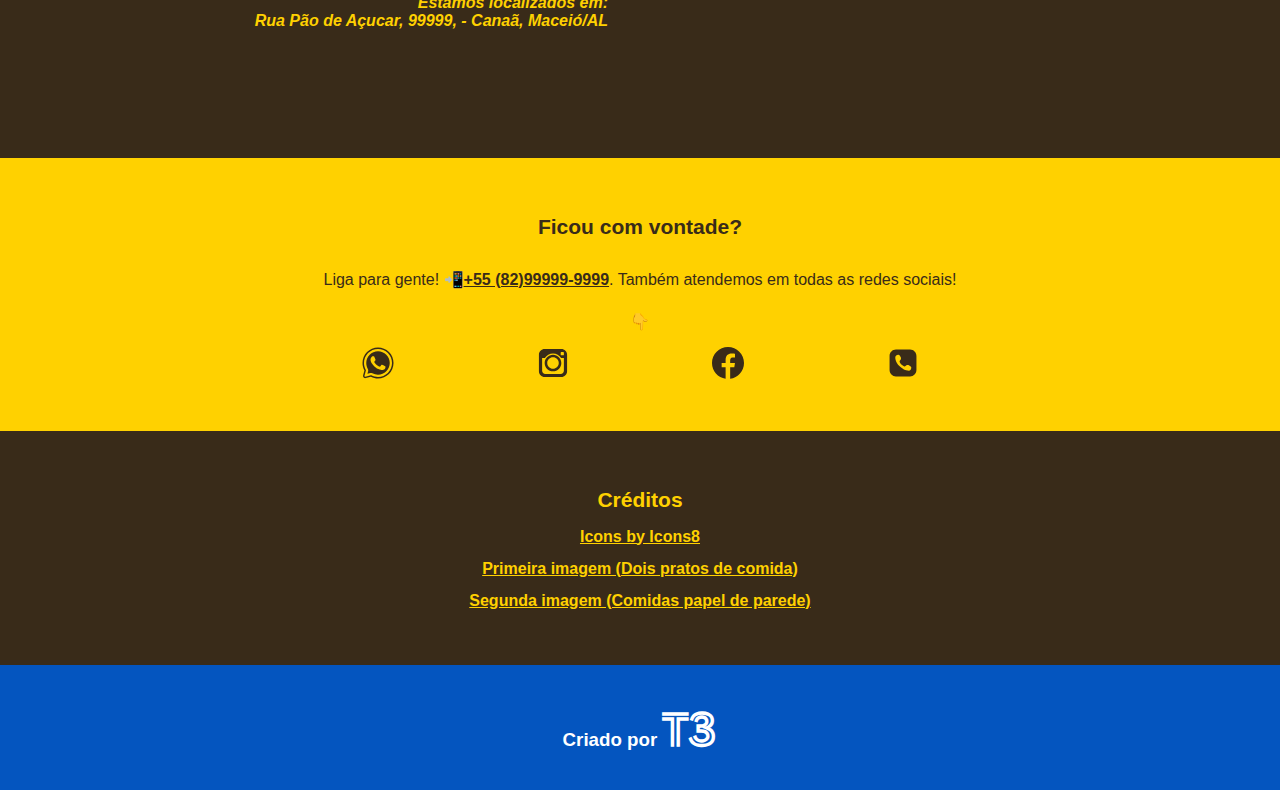
==== commit 690b4cca: "Horarios page added" ====
--- a/index.html
+++ b/index.html
@@ -5,7 +5,7 @@
     <meta charset="UTF-8">
     <meta http-equiv="X-UA-Compatible" content="IE=edge">
     <meta name="viewport" content="width=device-width, initial-scale=1.0">
-    <title>Document</title>
+    <title>Restaurante</title>
     <link rel="stylesheet" href="/styles/index.css">
     <link rel="shortcut icon" href="assets/favicon.ico" type="image/x-icon">
 
@@ -27,7 +27,7 @@
                 <li><a href="/index.html" class="navItens">INÍCIO</a></li>
                 <li><a href="#sobre" class="navItens slowMove">SOBRE</a></li>
                 <li><a href="/cardapio.html" class="navItens">CARDÁPIO</a></li>
-                <li><a href="" class="navItens">CONTATO</a></li>
+                <li><a href="/horarios.html" class="navItens">CONTATO</a></li>
             </ul>
         </nav>
 
@@ -90,15 +90,13 @@
                     </p>
 
                     <address>
-                        <span style="white-space:nowrap;">Estamos localizados em</span><br>
-                        Rua Porto Calvo - Canaã, Maceió/AL
+                        <span style="white-space:nowrap;">Estamos localizados em:</span><br>
+                        Rua Pão de Açucar, 99999, - Canaã, Maceió/AL
                     </address>
                 </section>
 
                 <section>
-                    <iframe
-                        src="https://www.google.com/maps/embed?pb=!1m14!1m8!1m3!1d3933.883876075497!2d-35.7405759265915!3d-9.605266485255875!3m2!1i1024!2i768!4f13.1!3m3!1m2!1s0x701461fbe704f8f%3A0x3275fdd98e385e87!2zUi4gUMO0cnRvIENhbHZvIC0gQ2FuYcOjLCBNYWNlacOzIC0gQUw!5e0!3m2!1sen!2sbr!4v1619216663460!5m2!1sen!2sbr"
-                        width="100%" height="350" style="border:0;" allowfullscreen="true" loading="lazy"></iframe>
+                    <iframe src="https://www.google.com/maps/embed?pb=!1m18!1m12!1m3!1d3933.8722955642506!2d-35.74155488520898!3d-9.606263093121786!2m3!1f0!2f0!3f0!3m2!1i1024!2i768!4f13.1!3m3!1m2!1s0x701461e37b384af%3A0x533f45b584bb590f!2zUi4gUMOjbyBkZSBBw6fDumNhciwgTWFjZWnDsyAtIEFM!5e0!3m2!1sen!2sbr!4v1621026898992!5m2!1sen!2sbr" width="100%" height="350" style="border:0;" allowfullscreen="" loading="lazy"></iframe>
 
                 </section>
 
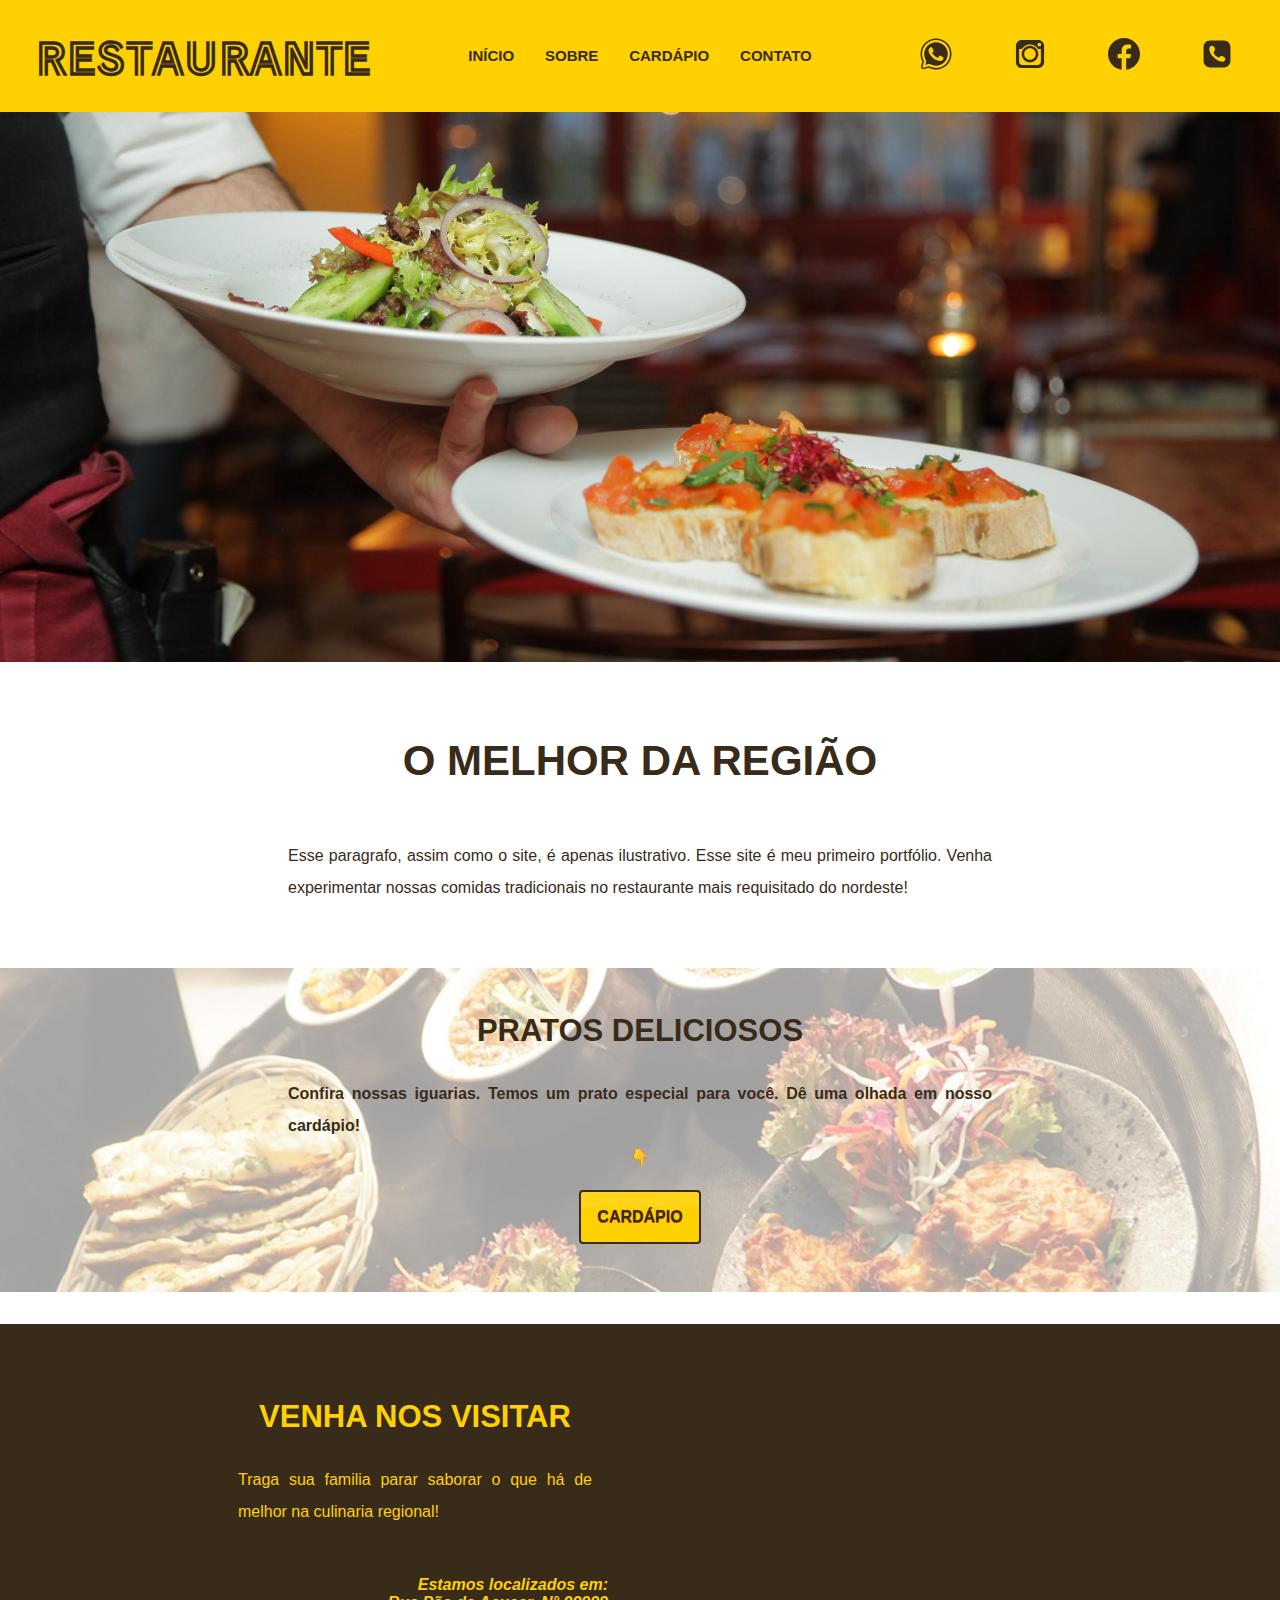
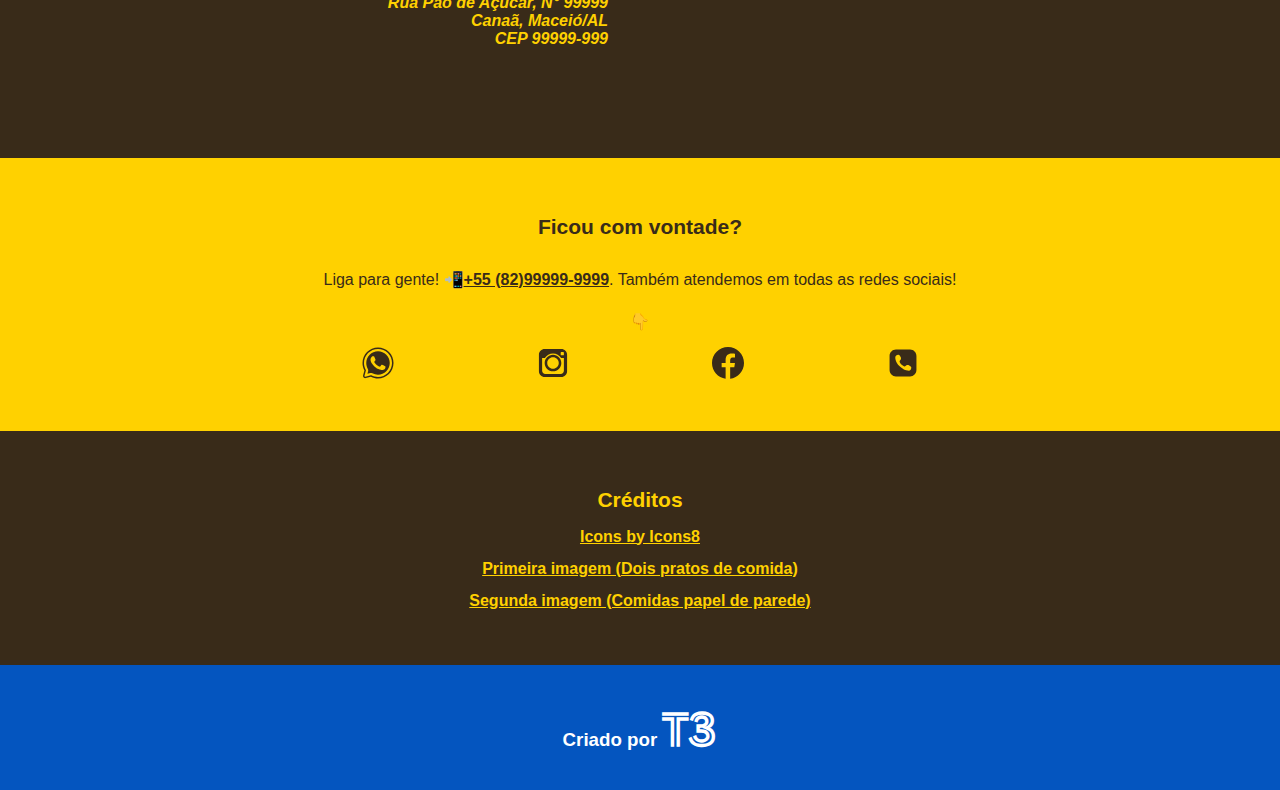
==== commit ae69711c: "Last Page Finished" ====
--- a/index.html
+++ b/index.html
@@ -26,15 +26,15 @@
             <ul class="">
                 <li><a href="/index.html" class="navItens">INÍCIO</a></li>
                 <li><a href="#sobre" class="navItens slowMove">SOBRE</a></li>
-                <li><a href="/cardapio.html" class="navItens">CARDÁPIO</a></li>
-                <li><a href="/horarios.html" class="navItens">CONTATO</a></li>
+                <li><a href="/cardapio.html" rel="next" class="navItens">CARDÁPIO</a></li>
+                <li><a href="/horarios.html" rel="next" class="navItens">CONTATO</a></li>
             </ul>
         </nav>
 
         <nav id="social-media">
             <ul class="">
-                <li><a target="_blank" href="https://wa.me/1xxxxxxxxxx?"><img src="assets/social-media-icons/whatsapp-32px.svg"
-                            alt="Nosso Whatsapp"></a>
+                <li><a target="_blank" href="https://wa.me/1xxxxxxxxxx?"><img
+                            src="assets/social-media-icons/whatsapp-32px.svg" alt="Nosso Whatsapp"></a>
                 </li>
                 <li>
                     <a target="_blank" href="https://www.instagram.com/erick.macena1/"><img
@@ -56,7 +56,8 @@
         <picture>
             <source media="(max-width:500px)" srcset="assets/site-photos/garcom-500px.jpg">
             <source media="(max-width:1050px)" srcset="assets/site-photos/garcom-1000px.jpg">
-            <img src="assets/site-photos/garcom-1500px.jpg" alt="Garçon segurando um prato de salada e um prato de camarão" width="100%">
+            <img src="assets/site-photos/garcom-1500px.jpg"
+                alt="Garçon segurando um prato de salada e um prato de camarão" width="100%">
         </picture>
 
         <article>
@@ -73,12 +74,13 @@
                 <p class="simple-text">Confira nossas iguarias. Temos um prato especial para você. Dê uma olhada em
                     nosso cardápio!<br><span class="seta-baixo">👇</span></p>
 
-                <a class="btn">CARDÁPIO</a>
+                <a class="btn" rel="next" href="/cardapio.html">CARDÁPIO</a>
 
                 <picture class="background-image">
                     <source media="(max-width:600px)" srcset="assets/site-photos/grande-refeicao-500px.jpg">
                     <source media="(max-width:1050px)" srcset="assets/site-photos/grande-refeicao-1000px-cropped.jpg">
-                    <img src="assets/site-photos/grande-refeicao-1500px-cropped.jpg" alt="Mesa cheia de comida"width="100%" height="100%" loading="lazy">
+                    <img src="assets/site-photos/grande-refeicao-1500px-cropped.jpg" alt="Mesa cheia de comida"
+                        width="100%" height="100%" loading="lazy">
                 </picture>
             </section>
 
@@ -90,14 +92,17 @@
                     </p>
 
                     <address>
-                        <span style="white-space:nowrap;">Estamos localizados em:</span><br>
-                        Rua Pão de Açucar, 99999, - Canaã, Maceió/AL
+                        <strong>Estamos localizados em:</strong><br>
+                        Rua Pão de Açucar, N° 99999 <br>
+                        Canaã, Maceió/AL <br>
+                        CEP 99999-999
                     </address>
                 </section>
 
                 <section>
-                    <iframe src="https://www.google.com/maps/embed?pb=!1m18!1m12!1m3!1d3933.8722955642506!2d-35.74155488520898!3d-9.606263093121786!2m3!1f0!2f0!3f0!3m2!1i1024!2i768!4f13.1!3m3!1m2!1s0x701461e37b384af%3A0x533f45b584bb590f!2zUi4gUMOjbyBkZSBBw6fDumNhciwgTWFjZWnDsyAtIEFM!5e0!3m2!1sen!2sbr!4v1621026898992!5m2!1sen!2sbr" width="100%" height="350" style="border:0;" allowfullscreen="" loading="lazy"></iframe>
-
+                    <iframe
+                        src="https://www.google.com/maps/embed?pb=!1m18!1m12!1m3!1d3933.8722955642506!2d-35.74155488520898!3d-9.606263093121786!2m3!1f0!2f0!3f0!3m2!1i1024!2i768!4f13.1!3m3!1m2!1s0x701461e37b384af%3A0x533f45b584bb590f!2zUi4gUMOjbyBkZSBBw6fDumNhciwgTWFjZWnDsyAtIEFM!5e0!3m2!1sen!2sbr!4v1621026898992!5m2!1sen!2sbr"
+                        width="100%" height="350" style="border:0;" allowfullscreen="" loading="lazy"></iframe>
                 </section>
 
 
@@ -118,8 +123,8 @@
 
             <nav id="social_media_2">
                 <ul class="">
-                    <li><a target="_blank" href="https://wa.me/1xxxxxxxxxx?"><img src="assets/social-media-icons/whatsapp-32px.svg"
-                                alt="Nosso Whatsapp"></a>
+                    <li><a target="_blank" href="https://wa.me/1xxxxxxxxxx?"><img
+                                src="assets/social-media-icons/whatsapp-32px.svg" alt="Nosso Whatsapp"></a>
                     </li>
                     <li>
                         <a target="_blank" href="https://www.instagram.com/erick.macena1/"><img
@@ -134,7 +139,7 @@
                                 alt="Nosso Telegone"></a>
                     </li>
                 </ul>
-        </nav>
+            </nav>
         </section>
 
         <section class="credits">
